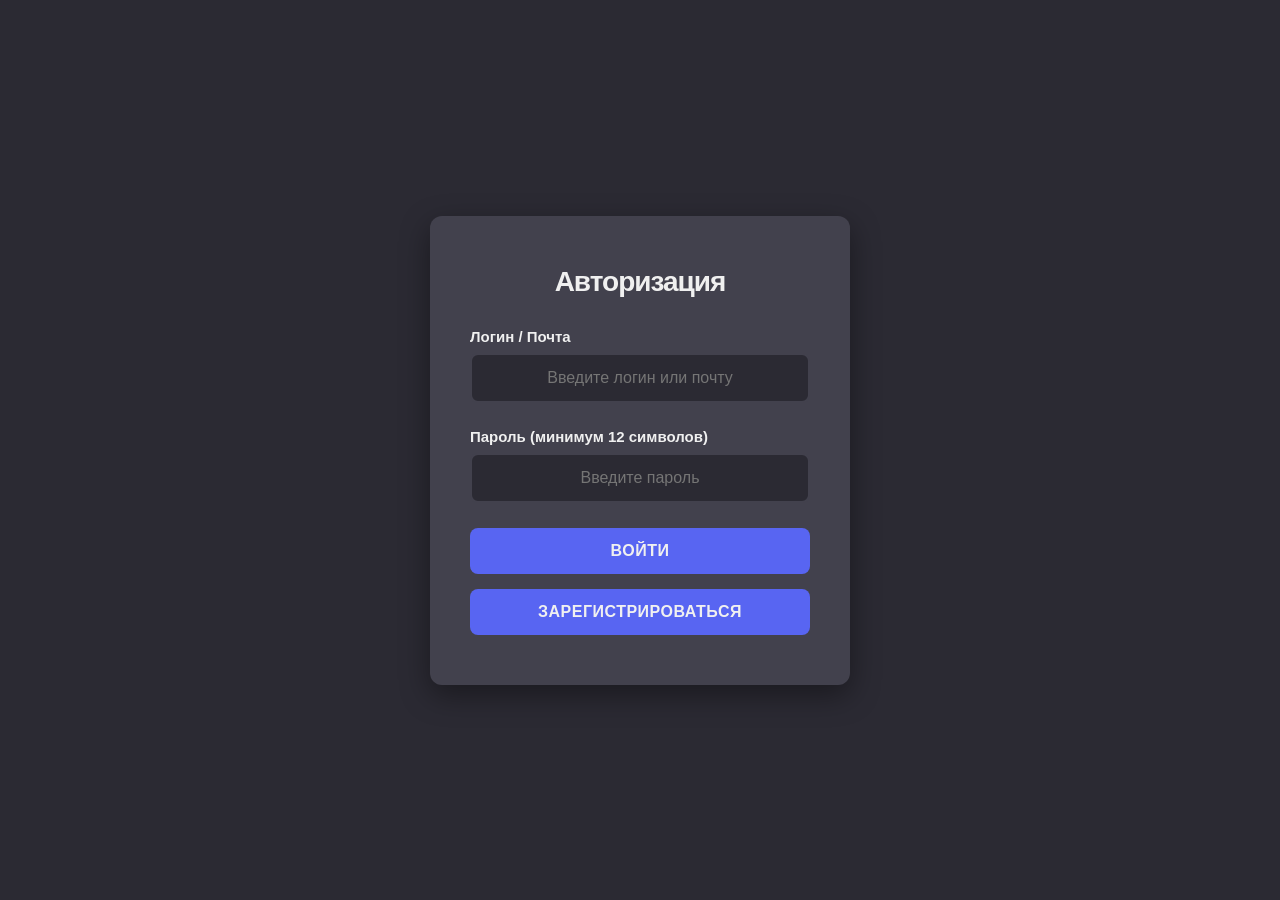
==== auth.html @ ca28a251 "commit 20.09.2026 | html + css remade The html registration and login windows have been redesigned." ====
<!DOCTYPE html>
<html lang="ru">
<head>
    <meta charset="UTF-8">
    <meta name="viewport" content="width=device-width, initial-scale=1.0">
    <title>Авторизация</title>
    <link rel="stylesheet" href="style.css">
</head>
<body>
    <div class="form-container">
        <div class="logo">Авторизация</div>

        <form id="authForm">
            <!-- Логин / Почта -->
            <div class="form-group">
                <label for="login">Логин / Почта</label>
                <input type="text" id="login" placeholder="Введите логин или почту" required>
                <div class="error" id="loginError"></div>
            </div>

            <!-- Пароль -->
            <div class="form-group">
                <label for="password">Пароль (минимум 12 символов)</label>
                <input type="password" id="password" placeholder="Введите пароль" required>
                <div class="error" id="passwordError"></div>
            </div>

            <!-- Две кнопки с одним классом (как в регистрации) -->
            <div class="buttons-group">
                <button type="submit" class="button">Войти</button>
                <button type="button" class="button">Зарегистрироваться</button>
            </div>
        </form>

        <!-- Блок успеха -->
        <div id="successBlock" class="success">
            ✅ Авторизация прошла успешно!<br>
            <small>Вы будете перенаправлены на главную страницу</small>
        </div>
    </div>

    <script>
        const loginInput = document.getElementById('login');
        const passwordInput = document.getElementById('password');
        const loginError = document.getElementById('loginError');
        const passwordError = document.getElementById('passwordError');
        const successBlock = document.getElementById('successBlock');
        const form = document.getElementById('authForm');

        // Проверка логина (простая: не пустой)
        loginInput.addEventListener('input', () => {
            if (loginInput.value.trim() === '') {
                loginError.textContent = 'Поле не может быть пустым';
                loginError.classList.add('show');
            } else {
                loginError.classList.remove('show');
            }
        });

        // Проверка пароля (регламент)
        function validatePassword(pass) {
            if (pass.length < 12) {
                passwordError.textContent = 'Пароль должен содержать минимум 12 символов';
                return false;
            }
            if (!/[A-Z]/.test(pass)) {
                passwordError.textContent = 'Пароль должен содержать хотя бы одну заглавную букву';
                return false;
            }
            if (!/[0-9]/.test(pass)) {
                passwordError.textContent = 'Пароль должен содержать хотя бы одну цифру';
                return false;
            }
            if (!/[!@#$%^&*()_+\-=\[\]{};':"\\|,.<>\/?]/.test(pass)) {
                passwordError.textContent = 'Пароль должен содержать хотя бы один специальный символ (!@#$%^&*()_+-=[]{};\':"\\|,.<>/?)';
                return false;
            }
            return true;
        }

        passwordInput.addEventListener('input', () => {
            if (validatePassword(passwordInput.value)) {
                passwordError.classList.remove('show');
            } else {
                passwordError.classList.add('show');
            }
        });

        // Обработка отправки формы
        form.addEventListener('submit', (e) => {
            e.preventDefault();

            const isPasswordValid = validatePassword(passwordInput.value);

            // Показываем ошибки, если есть
            if (!isPasswordValid) passwordError.classList.add('show');

            // Если всё ок
            if (isPasswordValid) {
                // Показываем блок успеха
                successBlock.style.display = 'block';

                // Переход на локальный файл home.html
                setTimeout(() => {
                    window.location.href = 'home.html';
                }, 1500);
            }
        });

        // Кнопка «Нет аккаунта? Зарегистрироваться» — переход на регистрацию
        document.querySelector('.buttons-group .button:last-child').addEventListener('click', () => {
            window.location.href = 'register.html';
        });
    </script>
</body>
</html>
---- style.css ----
:root {
    --bg: #2b2a33;
    --text: #f0f0f0;
    --input-bg: #42414d;
    --button: #5865f2;
    --button-hover: #5865f2;
}

* {
    margin: 0;
    padding: 0;
    box-sizing: border-box;
}

body {
    background: var(--bg);
    color: var(--text);
    font-family: Arial, sans-serif;
    display: flex;
    justify-content: center;
    align-items: center;
    min-height: 100vh;
}

.form-container {
    width: 100%;
    max-width: 420px;
    background: var(--input-bg);
    padding: 50px 40px;
    border-radius: 12px;
    box-shadow: 0 10px 30px rgba(0, 0, 0, 0.4);
}

.logo {
    text-align: center;
    margin-bottom: 30px;
    font-size: 28px;
    font-weight: 800;
    font-family: "Relovution Gothic Family RUS", sans-serif;
    letter-spacing: -1px;
}

.form-group {
    margin-bottom: 25px;
}

label {
    display: block;
    margin-bottom: 8px;
    font-size: 15px;
    font-weight: 800;
    font-family: "Relovution Gothic Family RUS", sans-serif;
}

input {
    width: 100%;
    padding: 14px 16px;
    background: var(--bg);
    border: 2px solid #42414d;
    border-radius: 8px;
    color: var(--text);
    font-size: 16px;
    text-align: center;
    font-family: "Relovution Gothic Family RUS", sans-serif;
    font-weight: 400;
    transition: border 0.3s;
}

input:focus {
    outline: none;
    border-color: var(--button);
}

.error {
    color: #ff6b6b;
    font-size: 14px;
    margin-top: 8px;
    display: none;
    font-weight: 400;
    font-family: "Relovution Gothic Family RUS", sans-serif;
}

.error.show {
    display: block;
}

.buttons-group {
    display: flex;
    flex-direction: column;
    gap: 15px;          /* ← небольшой отступ между кнопками */
    width: 100%;
}

.button {
    width: 100%;
    padding: 14px;
    background: var(--button);
    color: var(--text);
    border: none;
    border-radius: 8px;
    font-size: 16px;
    font-weight: 800;
    cursor: pointer;
    transition: all 0.3s;
    text-transform: uppercase;
    letter-spacing: 0.5px;
    font-family: "Relovution Gothic Family RUS", sans-serif;
}

.button:hover {
    background: var(--button-hover);
    transform: translateY(-2px);
    box-shadow: 0 5px 15px rgba(88, 101, 242, 0.4);
}

.success {
    background-color: #2a3d2a;
    color: #a0f0a0;
    padding: 12px;
    border-radius: 8px;
    margin-top: 20px;
    display: none;
    font-size: 15px;
    text-align: center;
    font-weight: 400;
    font-family: "Relovution Gothic Family RUS", sans-serif;
}
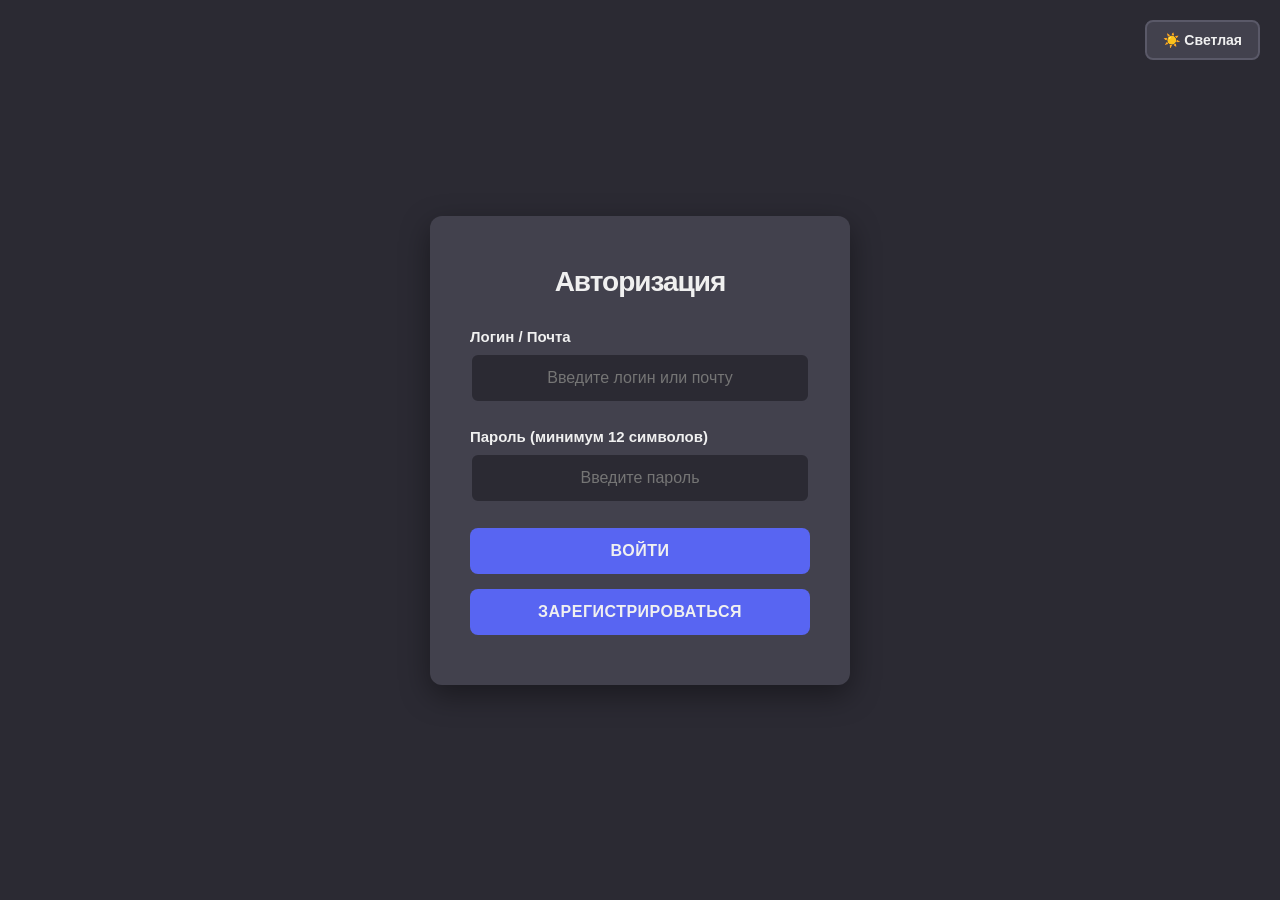
==== commit 2805abac: "New theme | Theme Switch Added theme switch button Added light theme witj green buttons for testing" ====
--- a/auth.html
+++ b/auth.html
@@ -1,116 +1,147 @@
-<!DOCTYPE html>
-<html lang="ru">
-<head>
-    <meta charset="UTF-8">
-    <meta name="viewport" content="width=device-width, initial-scale=1.0">
-    <title>Авторизация</title>
-    <link rel="stylesheet" href="style.css">
-</head>
-<body>
-    <div class="form-container">
-        <div class="logo">Авторизация</div>
-
-        <form id="authForm">
-            <!-- Логин / Почта -->
-            <div class="form-group">
-                <label for="login">Логин / Почта</label>
-                <input type="text" id="login" placeholder="Введите логин или почту" required>
-                <div class="error" id="loginError"></div>
-            </div>
-
-            <!-- Пароль -->
-            <div class="form-group">
-                <label for="password">Пароль (минимум 12 символов)</label>
-                <input type="password" id="password" placeholder="Введите пароль" required>
-                <div class="error" id="passwordError"></div>
-            </div>
-
-            <!-- Две кнопки с одним классом (как в регистрации) -->
-            <div class="buttons-group">
-                <button type="submit" class="button">Войти</button>
-                <button type="button" class="button">Зарегистрироваться</button>
-            </div>
-        </form>
-
-        <!-- Блок успеха -->
-        <div id="successBlock" class="success">
-            ✅ Авторизация прошла успешно!<br>
-            <small>Вы будете перенаправлены на главную страницу</small>
-        </div>
-    </div>
-
-    <script>
-        const loginInput = document.getElementById('login');
-        const passwordInput = document.getElementById('password');
-        const loginError = document.getElementById('loginError');
-        const passwordError = document.getElementById('passwordError');
-        const successBlock = document.getElementById('successBlock');
-        const form = document.getElementById('authForm');
-
-        // Проверка логина (простая: не пустой)
-        loginInput.addEventListener('input', () => {
-            if (loginInput.value.trim() === '') {
-                loginError.textContent = 'Поле не может быть пустым';
-                loginError.classList.add('show');
-            } else {
-                loginError.classList.remove('show');
-            }
-        });
-
-        // Проверка пароля (регламент)
-        function validatePassword(pass) {
-            if (pass.length < 12) {
-                passwordError.textContent = 'Пароль должен содержать минимум 12 символов';
-                return false;
-            }
-            if (!/[A-Z]/.test(pass)) {
-                passwordError.textContent = 'Пароль должен содержать хотя бы одну заглавную букву';
-                return false;
-            }
-            if (!/[0-9]/.test(pass)) {
-                passwordError.textContent = 'Пароль должен содержать хотя бы одну цифру';
-                return false;
-            }
-            if (!/[!@#$%^&*()_+\-=\[\]{};':"\\|,.<>\/?]/.test(pass)) {
-                passwordError.textContent = 'Пароль должен содержать хотя бы один специальный символ (!@#$%^&*()_+-=[]{};\':"\\|,.<>/?)';
-                return false;
-            }
-            return true;
-        }
-
-        passwordInput.addEventListener('input', () => {
-            if (validatePassword(passwordInput.value)) {
-                passwordError.classList.remove('show');
-            } else {
-                passwordError.classList.add('show');
-            }
-        });
-
-        // Обработка отправки формы
-        form.addEventListener('submit', (e) => {
-            e.preventDefault();
-
-            const isPasswordValid = validatePassword(passwordInput.value);
-
-            // Показываем ошибки, если есть
-            if (!isPasswordValid) passwordError.classList.add('show');
-
-            // Если всё ок
-            if (isPasswordValid) {
-                // Показываем блок успеха
-                successBlock.style.display = 'block';
-
-                // Переход на локальный файл home.html
-                setTimeout(() => {
-                    window.location.href = 'home.html';
-                }, 1500);
-            }
-        });
-
-        // Кнопка «Нет аккаунта? Зарегистрироваться» — переход на регистрацию
-        document.querySelector('.buttons-group .button:last-child').addEventListener('click', () => {
-            window.location.href = 'register.html';
-        });
-    </script>
-</body>
+<!DOCTYPE html>
+<html lang="ru">
+<head>
+    <meta charset="UTF-8">
+    <meta name="viewport" content="width=device-width, initial-scale=1.0">
+    <title>Авторизация</title>
+    <link rel="stylesheet" href="style_dark.css" id="themeStylesheet">
+    <script>
+        // Apply saved theme before the page renders (prevents a flash of the wrong theme)
+        (function () {
+            var theme = 'dark';
+            try { theme = localStorage.getItem('theme') || 'dark'; } catch (e) {}
+            if (theme === 'light') {
+                document.getElementById('themeStylesheet').href = 'style_light.css';
+            }
+        })();
+    </script>
+</head>
+<body>
+    <button type="button" id="themeToggle" class="theme-toggle">☀️ Светлая</button>
+
+    <div class="form-container">
+        <div class="logo">Авторизация</div>
+
+        <form id="authForm">
+            <!-- Логин / Почта -->
+            <div class="form-group">
+                <label for="login">Логин / Почта</label>
+                <input type="text" id="login" placeholder="Введите логин или почту" required>
+                <div class="error" id="loginError"></div>
+            </div>
+
+            <!-- Пароль -->
+            <div class="form-group">
+                <label for="password">Пароль (минимум 12 символов)</label>
+                <input type="password" id="password" placeholder="Введите пароль" required>
+                <div class="error" id="passwordError"></div>
+            </div>
+
+            <!-- Две кнопки с одним классом (как в регистрации) -->
+            <div class="buttons-group">
+                <button type="submit" class="button">Войти</button>
+                <button type="button" class="button">Зарегистрироваться</button>
+            </div>
+        </form>
+
+        <!-- Блок успеха -->
+        <div id="successBlock" class="success">
+            ✅ Авторизация прошла успешно!<br>
+            <small>Вы будете перенаправлены на главную страницу</small>
+        </div>
+    </div>
+
+    <script>
+        const loginInput = document.getElementById('login');
+        const passwordInput = document.getElementById('password');
+        const loginError = document.getElementById('loginError');
+        const passwordError = document.getElementById('passwordError');
+        const successBlock = document.getElementById('successBlock');
+        const form = document.getElementById('authForm');
+
+        // Проверка логина (простая: не пустой)
+        loginInput.addEventListener('input', () => {
+            if (loginInput.value.trim() === '') {
+                loginError.textContent = 'Поле не может быть пустым';
+                loginError.classList.add('show');
+            } else {
+                loginError.classList.remove('show');
+            }
+        });
+
+        // Проверка пароля (регламент)
+        function validatePassword(pass) {
+            if (pass.length < 12) {
+                passwordError.textContent = 'Пароль должен содержать минимум 12 символов';
+                return false;
+            }
+            if (!/[A-Z]/.test(pass)) {
+                passwordError.textContent = 'Пароль должен содержать хотя бы одну заглавную букву';
+                return false;
+            }
+            if (!/[0-9]/.test(pass)) {
+                passwordError.textContent = 'Пароль должен содержать хотя бы одну цифру';
+                return false;
+            }
+            if (!/[!@#$%^&*()_+\-=\[\]{};':"\\|,.<>\/?]/.test(pass)) {
+                passwordError.textContent = 'Пароль должен содержать хотя бы один специальный символ (!@#$%^&*()_+-=[]{};\':"\\|,.<>/?)';
+                return false;
+            }
+            return true;
+        }
+
+        passwordInput.addEventListener('input', () => {
+            if (validatePassword(passwordInput.value)) {
+                passwordError.classList.remove('show');
+            } else {
+                passwordError.classList.add('show');
+            }
+        });
+
+        // Обработка отправки формы
+        form.addEventListener('submit', (e) => {
+            e.preventDefault();
+
+            const isPasswordValid = validatePassword(passwordInput.value);
+
+            // Показываем ошибки, если есть
+            if (!isPasswordValid) passwordError.classList.add('show');
+
+            // Если всё ок
+            if (isPasswordValid) {
+                // Показываем блок успеха
+                successBlock.style.display = 'block';
+
+                // Переход на локальный файл home.html
+                setTimeout(() => {
+                    window.location.href = 'home.html';
+                }, 1500);
+            }
+        });
+
+        // Кнопка «Нет аккаунта? Зарегистрироваться» — переход на регистрацию
+        document.querySelector('.buttons-group .button:last-child').addEventListener('click', () => {
+            window.location.href = 'register.html';
+        });
+
+        // ===== Theme switch =====
+        const themeLink = document.getElementById('themeStylesheet');
+        const themeToggle = document.getElementById('themeToggle');
+
+        function applyTheme(theme) {
+            themeLink.href = theme === 'light' ? 'style_light.css' : 'style_dark.css';
+            themeToggle.textContent = theme === 'light' ? '🌙 Тёмная' : '☀️ Светлая';
+            try { localStorage.setItem('theme', theme); } catch (e) {}
+        }
+
+        let currentTheme = 'dark';
+        try { currentTheme = localStorage.getItem('theme') || 'dark'; } catch (e) {}
+        applyTheme(currentTheme);
+
+        themeToggle.addEventListener('click', () => {
+            currentTheme = currentTheme === 'light' ? 'dark' : 'light';
+            applyTheme(currentTheme);
+        });
+    </script>
+</body>
 </html>
--- a/style_dark.css
+++ b/style_dark.css
@@ -0,0 +1,153 @@
+:root {
+    --bg: #2b2a33;
+    --text: #f0f0f0;
+    --input-bg: #42414d;
+    --button: #5865f2;
+    --button-hover: #5865f2;
+    --input-border: #42414d;
+    --toggle-border: #5a5968;
+    --error: #ff6b6b;
+    --success-bg: #2a3d2a;
+    --success-text: #a0f0a0;
+}
+
+* {
+    margin: 0;
+    padding: 0;
+    box-sizing: border-box;
+}
+
+body {
+    background: var(--bg);
+    color: var(--text);
+    font-family: Arial, sans-serif;
+    display: flex;
+    justify-content: center;
+    align-items: center;
+    min-height: 100vh;
+}
+
+.form-container {
+    width: 100%;
+    max-width: 420px;
+    background: var(--input-bg);
+    padding: 50px 40px;
+    border-radius: 12px;
+    box-shadow: 0 10px 30px rgba(0, 0, 0, 0.4);
+}
+
+.logo {
+    text-align: center;
+    margin-bottom: 30px;
+    font-size: 28px;
+    font-weight: 800;
+    font-family: "Relovution Gothic Family RUS", sans-serif;
+    letter-spacing: -1px;
+}
+
+.form-group {
+    margin-bottom: 25px;
+}
+
+label {
+    display: block;
+    margin-bottom: 8px;
+    font-size: 15px;
+    font-weight: 800;
+    font-family: "Relovution Gothic Family RUS", sans-serif;
+}
+
+input {
+    width: 100%;
+    padding: 14px 16px;
+    background: var(--bg);
+    border: 2px solid var(--input-border);
+    border-radius: 8px;
+    color: var(--text);
+    font-size: 16px;
+    text-align: center;
+    font-family: "Relovution Gothic Family RUS", sans-serif;
+    font-weight: 400;
+    transition: border 0.3s;
+}
+
+input:focus {
+    outline: none;
+    border-color: var(--button);
+}
+
+.error {
+    color: var(--error);
+    font-size: 14px;
+    margin-top: 8px;
+    display: none;
+    font-weight: 400;
+    font-family: "Relovution Gothic Family RUS", sans-serif;
+}
+
+.error.show {
+    display: block;
+}
+
+.buttons-group {
+    display: flex;
+    flex-direction: column;
+    gap: 15px;          /* ← небольшой отступ между кнопками */
+    width: 100%;
+}
+
+.button {
+    width: 100%;
+    padding: 14px;
+    background: var(--button);
+    color: var(--text);
+    border: none;
+    border-radius: 8px;
+    font-size: 16px;
+    font-weight: 800;
+    cursor: pointer;
+    transition: all 0.3s;
+    text-transform: uppercase;
+    letter-spacing: 0.5px;
+    font-family: "Relovution Gothic Family RUS", sans-serif;
+}
+
+.button:hover {
+    background: var(--button-hover);
+    transform: translateY(-2px);
+    box-shadow: 0 5px 15px rgba(88, 101, 242, 0.4);
+}
+
+.success {
+    background-color: var(--success-bg);
+    color: var(--success-text);
+    padding: 12px;
+    border-radius: 8px;
+    margin-top: 20px;
+    display: none;
+    font-size: 15px;
+    text-align: center;
+    font-weight: 400;
+    font-family: "Relovution Gothic Family RUS", sans-serif;
+}
+
+/* Theme toggle button */
+.theme-toggle {
+    position: fixed;
+    top: 20px;
+    right: 20px;
+    padding: 10px 16px;
+    background: var(--input-bg);
+    color: var(--text);
+    border: 2px solid var(--toggle-border);
+    border-radius: 8px;
+    font-size: 14px;
+    font-weight: 800;
+    cursor: pointer;
+    transition: all 0.3s;
+    font-family: "Relovution Gothic Family RUS", sans-serif;
+}
+
+.theme-toggle:hover {
+    border-color: var(--button);
+}
